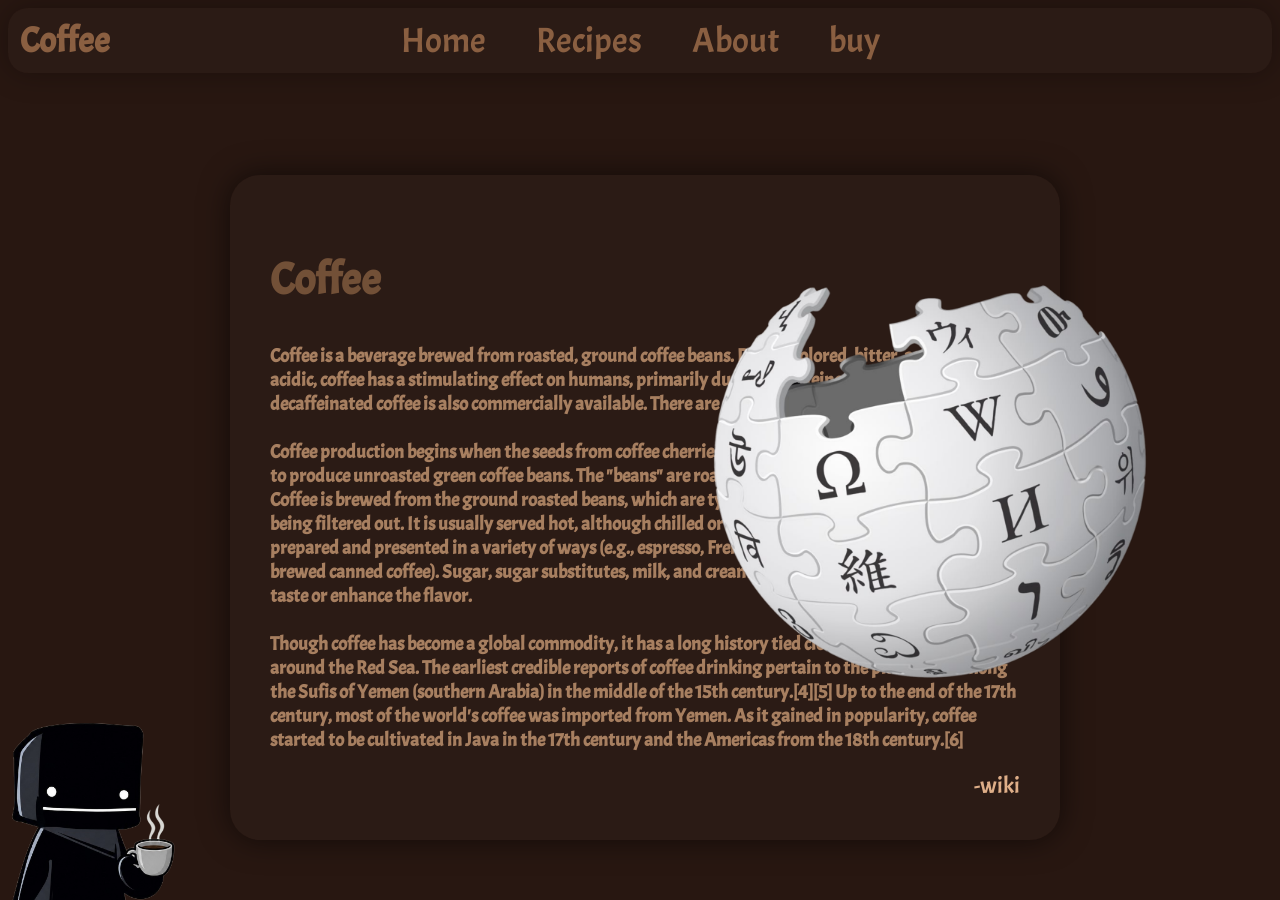
==== about.Html @ 32a4cd0d "add code" ====
<!DOCTYPE html>
<html lang="en">
<head>
    <meta charset="UTF-8">
    <meta name="viewport" content="width=device-width, initial-scale=1.0">
    <link rel="stylesheet" href="css/About.css">
    <link rel="preconnect" href="https://fonts.googleapis.com">
    <link rel="preconnect" href="https://fonts.gstatic.com" crossorigin>
    <link href="https://fonts.googleapis.com/css2?family=Acme&family=Playfair+Display:ital,wght@0,400..900;1,400..900&display=swap" rel="stylesheet">
    <link rel="Icon" href="photos/Favicon.png">
    <title>About</title>
</head>
<body>

    <header>
    <div class="Navbar">
        <h2 class="Coffee">Coffee</h2>
        <a href="index.html">Home</a>
        <a href="recipes.html">Recipes</a>
        <a href="about.Html">About</a>
        <a href="buy.html">buy</a>
    </div>
    </header>

    <main>
    <div class="About">
        <h2 class="Title">Coffee</h2>

        <h3>
        Coffee is a beverage brewed from roasted, ground coffee beans. Darkly colored, bitter,
        and slightly acidic, coffee has a stimulating effect on humans, primarily due to its 
        caffeine content, but decaffeinated coffee is also commercially available. There are 
        also various coffee substitutes.
        <br>
        <br>
        Coffee production begins when the seeds from coffee cherries (the Coffea plant's fruits)
        are separated to produce unroasted green coffee beans. The "beans" are roasted and then
        ground into fine particles. Coffee is brewed from the ground roasted beans, which are
        typically steeped in hot water before being filtered out. It is usually served hot,
        although chilled or iced coffee is common. Coffee can be prepared and presented in a
        variety of ways (e.g., espresso, French press, caffè latte, or already-brewed canned
        coffee). Sugar, sugar substitutes, milk, and cream are often added to mask the bitter
        taste or enhance the flavor.
         <br>
         <br>
        Though coffee has become a global commodity, it has a long history tied closely to food 
        traditions around the Red Sea. The earliest credible reports of coffee drinking pertain 
        to the plant's use among the Sufis of Yemen (southern Arabia) in the middle of the 15th 
        century.[4][5] Up to the end of the 17th century, most of the world's coffee was imported
        from Yemen. As it gained in popularity, coffee started to be cultivated in Java in the
        17th century and the Americas from the 18th century.[6]
        </h3>
        <a href="https://en.wikipedia.org/wiki/Coffee">-wiki</a>

    </div>
        <img class="wiki" src="photos/Wiki.png">
    </main>

    <footer>
    <img class="Me" src="photos/Me.png">
    </footer>
</body>
</html>
---- css/About.css ----
* {
  font-family: "Acme", sans-serif;
}

body{
    background-color: #281711;
    overflow: hidden;
}

.Navbar{
    top: 70px;
    display: flex;
    gap: 50px;
    justify-content: center;
    align-items: center;
    box-shadow: 0 0 30px rgba(0,0,0,0.3);   
    border-radius: 20px;
    padding: 10px;   
    background: rgba(255, 255, 255, 0.015)
}

.Navbar a{
    color: #8A5F41;
    text-decoration: none;
    font-size: 35px;
    transition: 0.3s;
}

.Navbar a:hover{
    color: #ff9c3a;
}

.Coffee{
    color: #8A5F41;
    text-decoration: none;
    font-size: 35px; 
    position: fixed;
    left: 20px;
}

.Me{
    position: fixed;
    left: -110px;
    bottom: -175px;
    width: 400px;
}

.About{
    position: absolute;
    top: 175px;
    left: 230px;
    width: 750px;
    padding: 40px;
    border-radius: 30px;
    background: rgba(255, 255, 255, 0.015);
    color: #A77F60;
    box-shadow: 0 0 30px rgba(0, 0, 0, 0.564);
    opacity: 0;
    transform: translateY(100px);
    animation: popup 1.5s ease forwards;
}

.Title{
    color: #725037;
    font-size: 44px;
}

a{
    color: #deae88;
    text-align: end;
    text-decoration: none;
    display: block;
    font-size: 23px;
}

.wiki{
    position: absolute;
    right: 125px;
    animation: float 3s ease-in-out infinite;
    width: 450px;
    bottom: 160px;
    opacity: 0;
    transform: translateY(100px);
    animation: popup 1.5s ease forwards;

}

@keyframes popup{
    to{
        opacity: 1;
        transform: translateY(0);
    }
}
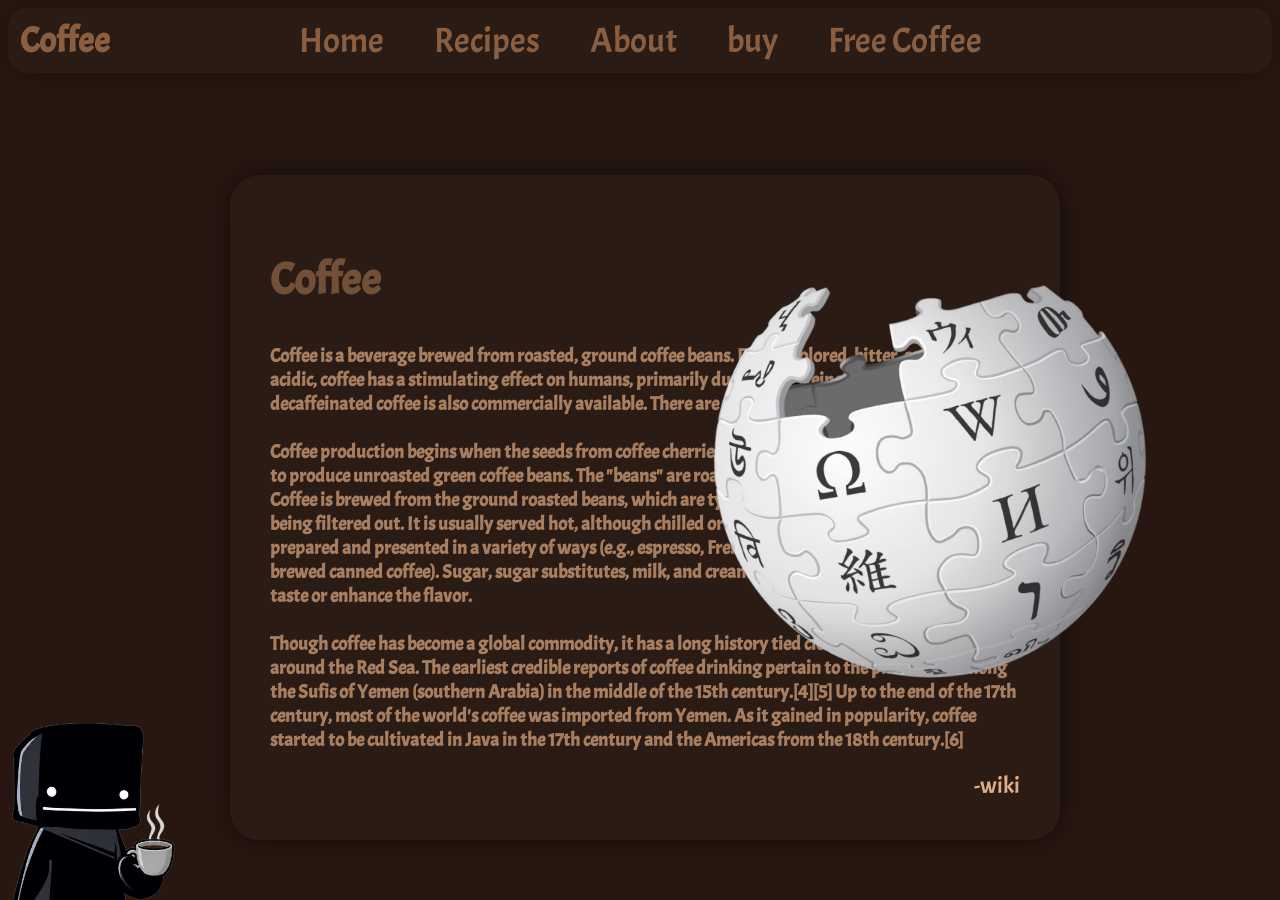
==== commit 91cd4f08: "add 404" ====
--- a/about.Html
+++ b/about.Html
@@ -19,6 +19,7 @@
         <a href="recipes.html">Recipes</a>
         <a href="about.Html">About</a>
         <a href="buy.html">buy</a>
+        <a href="404.html">Free Coffee</a>
     </div>
     </header>
 
